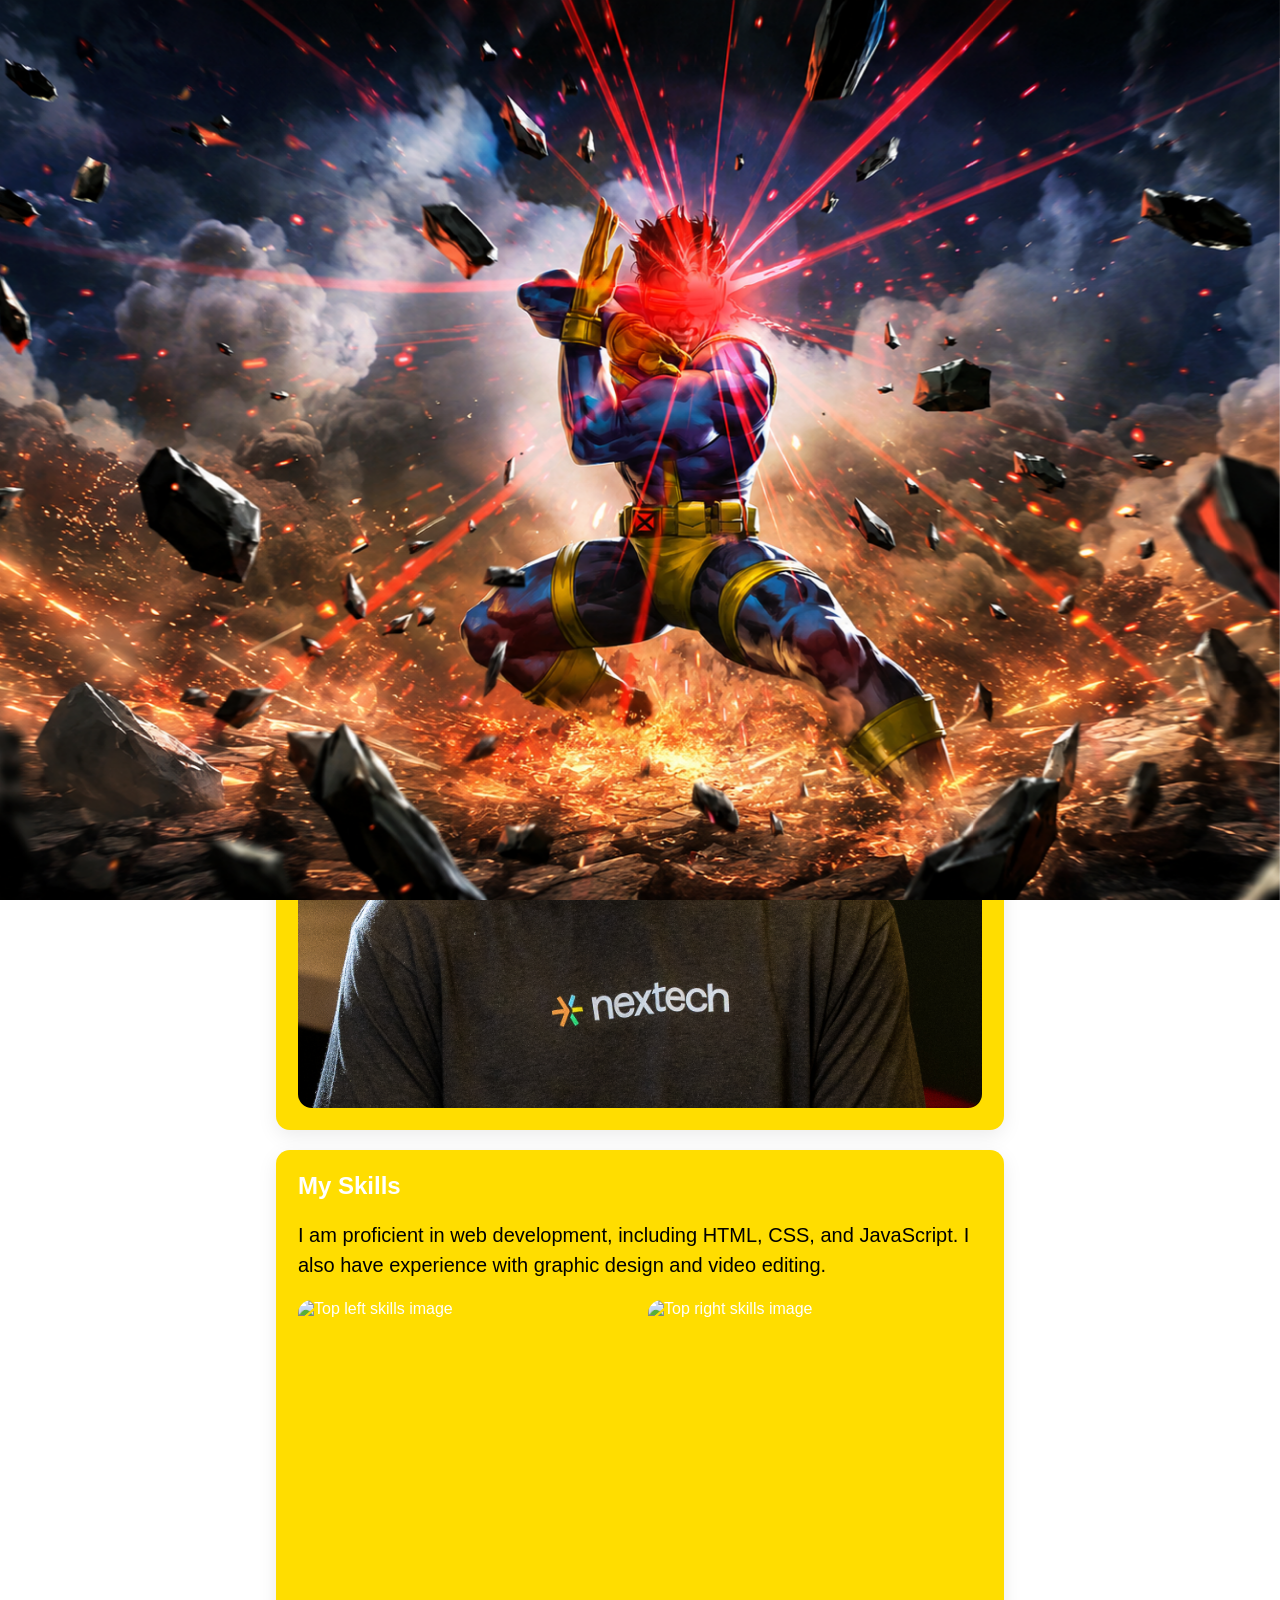
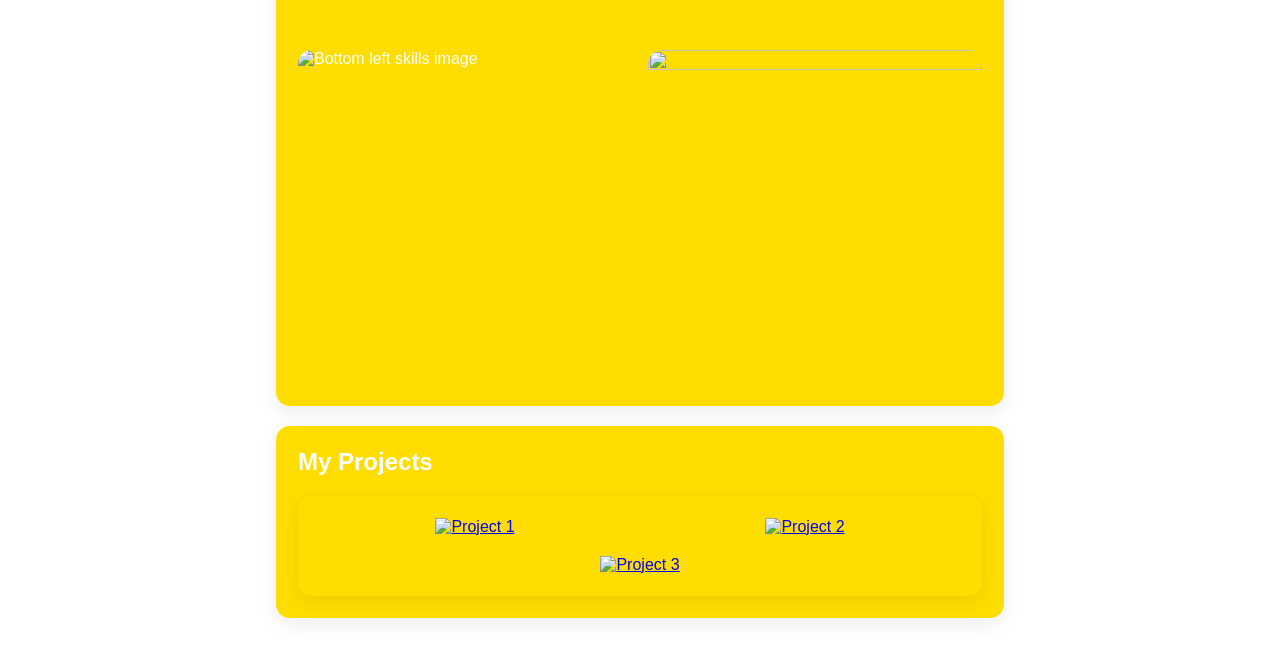
==== Portfolio/Portfolio.html @ 26cb722b "Finally Done With Portfolio" ====
<!DOCTYPE html>
<html>
<head>
  <meta charset="UTF-8">
  <meta name="viewport" content="width=device-width, initial-scale=1.0">
  <link rel="stylesheet" href="style.css">
  <title>My Portfolio</title>
</head>
<body>
  <img class="front-image" src="Cyclops2.png" alt="Cyclops cover">
  <div id="visor-hitbox"></div>
  <div id="blast"></div>
  
  <nav class="navbar">
    <a class="logo" href="javascript:location.reload()">My Portfolio</a>
    <a href="#top">Home</a>
    <a href="#about">About</a>
     <a href="#skills">Skills</a>
    <a href="#projects">Projects</a>
    <a href="Contact/team.html">Contact</a>
</nav>

  <main class="main-content">
    <section class="hero">
      <h1>Isaac Jackson</h1>
      <h1>Welcome To My Portfolio</h1>
    </section>

    <section class="content-box" id="about">
      <h2>About Me</h2>
      <p>My name is Isaac Jackson, and I am 16 years old. I attend New Tech Institute (NTI). In my free time, I enjoy playing and watching basketball. I also like cooking food and expressing my creativity through painting.</p>
      <img class="skills-image top-left" src="Isaac Jackson_1.jpg" width=500 length=600">
    </section>

    <section class="content-box" id="skills">
      <h2>My Skills</h2>
      <p>I am proficient in web development, including HTML, CSS, and JavaScript. I also have experience with graphic design and video editing.</p>
      <div class="skills-grid">
        <img class="skills-image top-left" src="https://encrypted-tbn0.gstatic.com/images?q=tbn:ANd9GcQEc9A_S6BPxCDRp5WjMFEfXrpCu1ya2OO-Lw&s=10" alt="Top left skills image">
        <img class="skills-image top-right" src="https://t4.ftcdn.net/jpg/00/75/92/23/360_F_75922336_Jz2QgNOx7dnRea9ZI6yQTDtn1vHq5ejF.jpg" alt="Top right skills image">
        <img class="skills-image bottom-left" src="https://static.vecteezy.com/system/resources/thumbnails/001/416/690/small/js-emblem-orange-shield-and-white-text-vector.jpg" alt="Bottom left skills image">
        <img class="skills-image bottom-right" src="https://cdn.freepixel.com/thumb/free-svg-a-minimalist-icon-representing-the-python-programm-th-185-python-c-os-251391.jpg">
      </div>
    </section>

     <section class="content-box" id="projects">
      <h2>My Projects</h2>
      <section class="content-box" id="projects">

  <div class="projects-grid">
    <a href="https://jamesjacksonthegoat.github.io/int-u2-project-starter-code-1/">
      <img class="project-image top-left" src="https://www.wilson.com/en-us/media/catalog/product/article_images/WTB7500ID_/WTB7500ID__b722ae318490e0f2e686864dc70fd730.png" alt="Project 1">
    </a>

    <a href="https://jamesjacksonthegoat.github.io/basketball-game-2.0/">
      <img class="project-image top-right" src="https://www.wilson.com/en-us/media/catalog/product/article_images/WTB7500ID_/WTB7500ID__b722ae318490e0f2e686864dc70fd730.png" alt="Project 2">
    </a>

    <a href="https://jamesjacksonthegoat.github.io/Game/" class="bottom-center">
      <img class="project-image" src="https://www.wilson.com/en-us/media/catalog/product/article_images/WTB7500ID_/WTB7500ID__b722ae318490e0f2e686864dc70fd730.png" alt="Project 3">

    </a>
  </div>
</section>
 </section>

  </main>
  <script src="Animation.JS"></script>
</body>
</html>
---- Portfolio/style.css ----
* {
  box-sizing: border-box;
}

body {
  margin: 0;
  font-family: Arial, sans-serif;
  color: #ffffff;
  background-image: url("https://m.media-amazon.com/images/M/MV5BZDQxZDUwM2YtOTY4MS00ODZkLWEwNGYtZGU5MzhlZjU0ODUyXkEyXkFqcGc@._V1_.jpg");
  background-size: cover;
  background-position: center;
  background-repeat: no-repeat;
  background-attachment: fixed;
}


.navbar {
  background: rgba(0, 0, 0, 0.65);
  display: flex;
  flex-wrap: wrap;
  gap: 10px;
  padding: 12px 20px;
  position: sticky;
  top: 0;
  z-index: 1000;
}

.navbar a {
  color: #ffffff;
  text-decoration: none;
  padding: 8px 12px;
}

.navbar a.logo {
  font-weight: 700;
}

.navbar a:hover {
  background: #ff0000;
  border-radius: 6px;
}

.main-content {
  max-width: 760px;
  margin: 30px auto;
  padding: 0 16px;
}

.hero {
  background: #980505;
  border-radius: 14px;
  padding: 22px;
  box-shadow: 0 6px 20px rgba(0, 0, 0, 0.08);
  text-align: center;
}

.content-box {
  background: #ffdd00;
  border-radius: 14px;
  padding: 22px;
  margin-top: 20px;
  box-shadow: 0 6px 20px rgba(0, 0, 0, 0.08);
  
}

.content-box h2,
.hero h1 {
  margin-top: 0;
}

.content-box p,
.hero p {
  margin: 0 0 16px;
  color: #000000;
  
}

.skills-grid {
  display: grid;
  grid-template-columns: repeat(2, minmax(0, 1fr));
  gap: 16px;
  margin-top: 20px;
}

.skills-image {
  width: 100%;
  aspect-ratio: 1 / 1;
  object-fit: cover;
  border-radius: 14px;
  display: block;
}

.top-left {
  grid-column: 1;
  grid-row: 1;
}

.top-right {
  grid-column: 2;
  grid-row: 1;
}

.bottom-left {
  grid-column: 1;
  grid-row: 2;
}




.bottom-right {
  grid-column: 2;
  grid-row: 2;
}

@media (max-width: 800px) {
  .navbar {
    justify-content: center;
  }

  .navbar a {
    flex: 1 1 100%;
    text-align: center;
  }

  .skills-row {
    flex-direction: column;
  }

  .skills-images {
    width: 100%;
    flex: 1 1 100%;
  }
}

.hero p,
.content-box p {
  margin: 0 0 14px;
  color: #000000;
  font-size: 20px;
  line-height: 1.5;
  font-family: 'Segoe UI', Tahoma, Geneva, Verdana, sans-serif;
  img:
  
}

.hero h1 {
  font-size: 2rem;
  margin-bottom: 12px;
}

.content-box h2 {
  font-size: 1.5rem;
}


.front-image {
  position: fixed;
  inset: 0;
  width: 100vw;
  height: 100vh;
  object-fit: cover;
  object-position: center;
  background-color: transparent;
  z-index: 99999;
  pointer-events: none;
}

#visor-hitbox {
  position: fixed;
  left: 53%;
  top: 34%;
  width: 120px;
  height: 60px;
  transform: translate(-50%, -50%);
  z-index: 100000;
  cursor: pointer;
}

#visor-hitbox::before {
  content: "";
  position: absolute;
  inset: 0;
  border-radius: 20px;
  background: rgba(255, 0, 0, 0.8);
  filter: blur(15px);
  animation: visorGlow 1.5s infinite alternate;
}

@keyframes visorGlow {
  from {
    opacity: 0.4;
    transform: scale(1);
  }

  to {
    opacity: 1;
    transform: scale(1.2);
  }
}


#blast {
  position: fixed;
  inset: 0;
  opacity: 0;
  pointer-events: none;
  z-index: 100001;
}

#blast.active {
  animation: opticBlast 1.2s ease-out forwards;
}

@keyframes opticBlast {
  0% {
    opacity: 1;
    transform: scale(0);
    background:
      radial-gradient(
        circle,
        white 0%,
        white 5%,
        #ff6666 15%,
        red 35%,
        transparent 80%
      );
  }

  100% {
    opacity: 1;
    transform: scale(10);
    background:
      radial-gradient(
        circle,
        white 0%,
        white 5%,
        #ff6666 15%,
        red 35%,
        transparent 80%
      );
  }
}

.projects-grid {
  display: grid;
  grid-template-columns: 1fr 1fr;
  gap: 20px;
  justify-items: center;
}

.project-image {
  width: 150px;
  height: 150px;
  object-fit: contain;
}

.bottom-center {
  grid-column: 1 / span 2;
}
html {
    scroll-behavior: smooth;
}
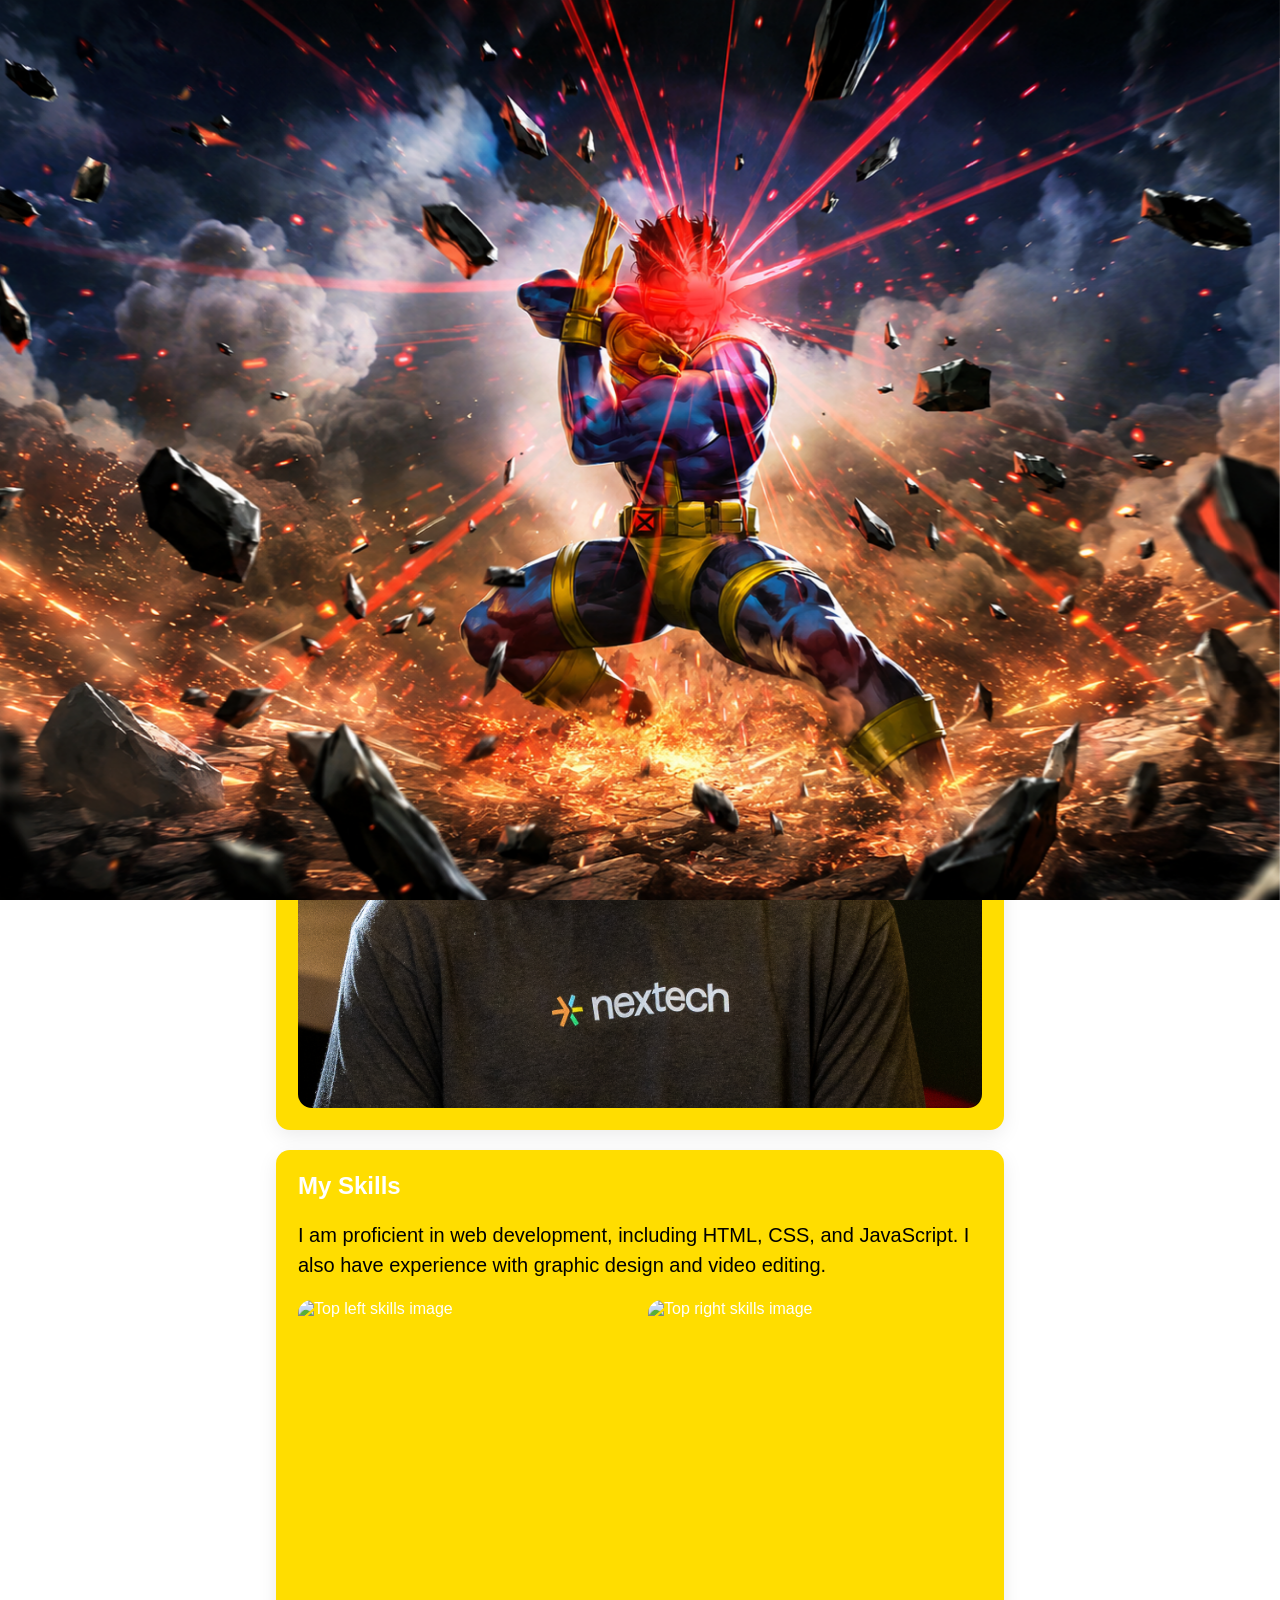
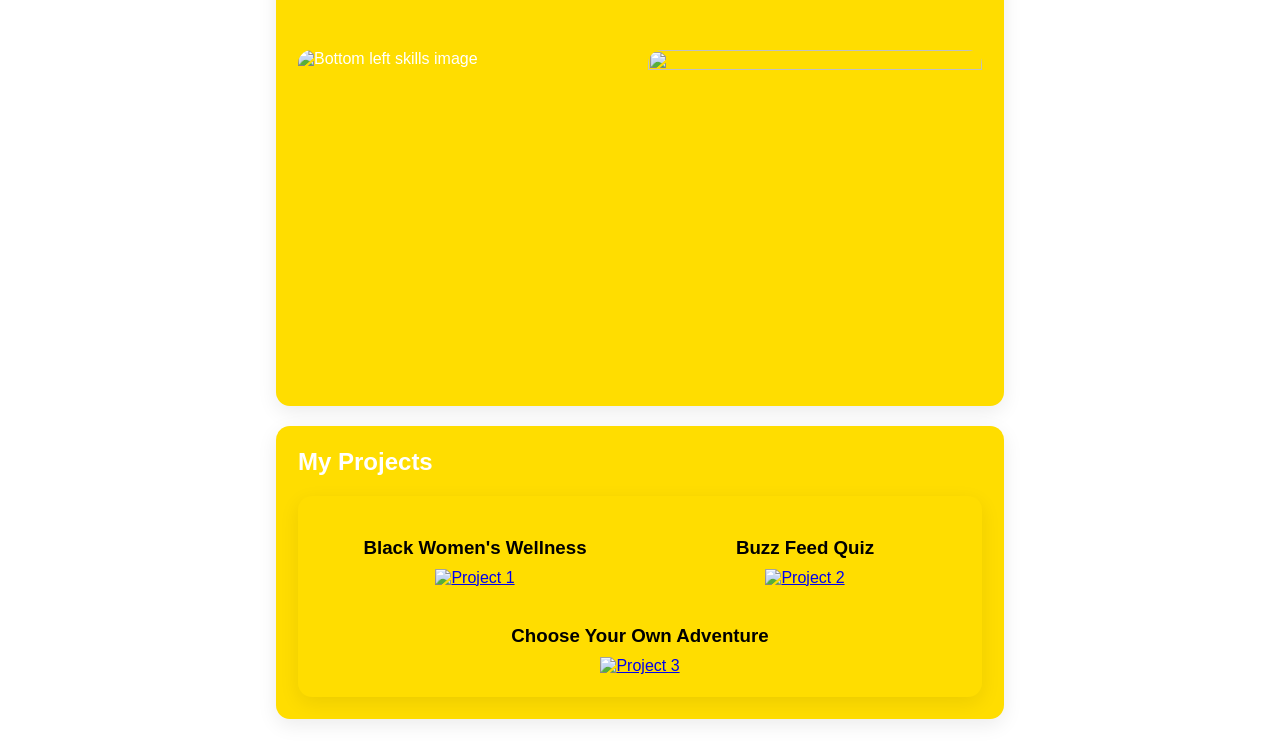
==== commit e620771b: "Saved" ====
--- a/Portfolio/Portfolio.html
+++ b/Portfolio/Portfolio.html
@@ -10,6 +10,7 @@
   <img class="front-image" src="Cyclops2.png" alt="Cyclops cover">
   <div id="visor-hitbox"></div>
   <div id="blast"></div>
+  
   
   <nav class="navbar">
     <a class="logo" href="javascript:location.reload()">My Portfolio</a>
@@ -48,18 +49,36 @@
       <section class="content-box" id="projects">
 
   <div class="projects-grid">
-    <a href="https://jamesjacksonthegoat.github.io/int-u2-project-starter-code-1/">
-      <img class="project-image top-left" src="https://www.wilson.com/en-us/media/catalog/product/article_images/WTB7500ID_/WTB7500ID__b722ae318490e0f2e686864dc70fd730.png" alt="Project 1">
-    </a>
 
-    <a href="https://jamesjacksonthegoat.github.io/basketball-game-2.0/">
-      <img class="project-image top-right" src="https://www.wilson.com/en-us/media/catalog/product/article_images/WTB7500ID_/WTB7500ID__b722ae318490e0f2e686864dc70fd730.png" alt="Project 2">
-    </a>
+    <div class="project-card top-left">
+        <h3>Black Women's Wellness</h3>
+        <a href="https://jamesjacksonthegoat.github.io/int-u2-project-starter-code-1/">
+            <img class="project-image"
+                 src="https://www.wilson.com/en-us/media/catalog/product/article_images/WTB7500ID_/WTB7500ID__b722ae318490e0f2e686864dc70fd730.png"
+                 alt="Project 1">
+        </a>
+    </div>
 
-    <a href="https://jamesjacksonthegoat.github.io/Game/" class="bottom-center">
-      <img class="project-image" src="https://www.wilson.com/en-us/media/catalog/product/article_images/WTB7500ID_/WTB7500ID__b722ae318490e0f2e686864dc70fd730.png" alt="Project 3">
+    <div class="project-card top-right">
+        <h3>Buzz Feed Quiz</h3>
+        <a href="https://jamesjacksonthegoat.github.io/basketball-game-2.0/">
+            <img class="project-image"
+                 src="https://www.wilson.com/en-us/media/catalog/product/article_images/WTB7500ID_/WTB7500ID__b722ae318490e0f2e686864dc70fd730.png"
+                 alt="Project 2">
+        </a>
+    </div>
 
-    </a>
+    <div class="project-card bottom-center">
+        <h3>Choose Your Own Adventure</h3>
+        <a href="https://jamesjacksonthegoat.github.io/Game/">
+            <img class="project-image"
+                 src="https://www.wilson.com/en-us/media/catalog/product/article_images/WTB7500ID_/WTB7500ID__b722ae318490e0f2e686864dc70fd730.png"
+                 alt="Project 3">
+        </a>
+    </div>
+
+</div>
+
   </div>
 </section>
  </section>
--- a/Portfolio/style.css
+++ b/Portfolio/style.css
@@ -260,4 +260,20 @@
 }
 html {
     scroll-behavior: smooth;
+}
+
+.projects-grid {
+    display: grid;
+    grid-template-columns: 1fr 1fr;
+    gap: 20px;
+    justify-items: center;
+}
+
+.project-card {
+    text-align: center;
+}
+
+.project-card h3 {
+    margin-bottom: 10px;
+    color: black;
 }
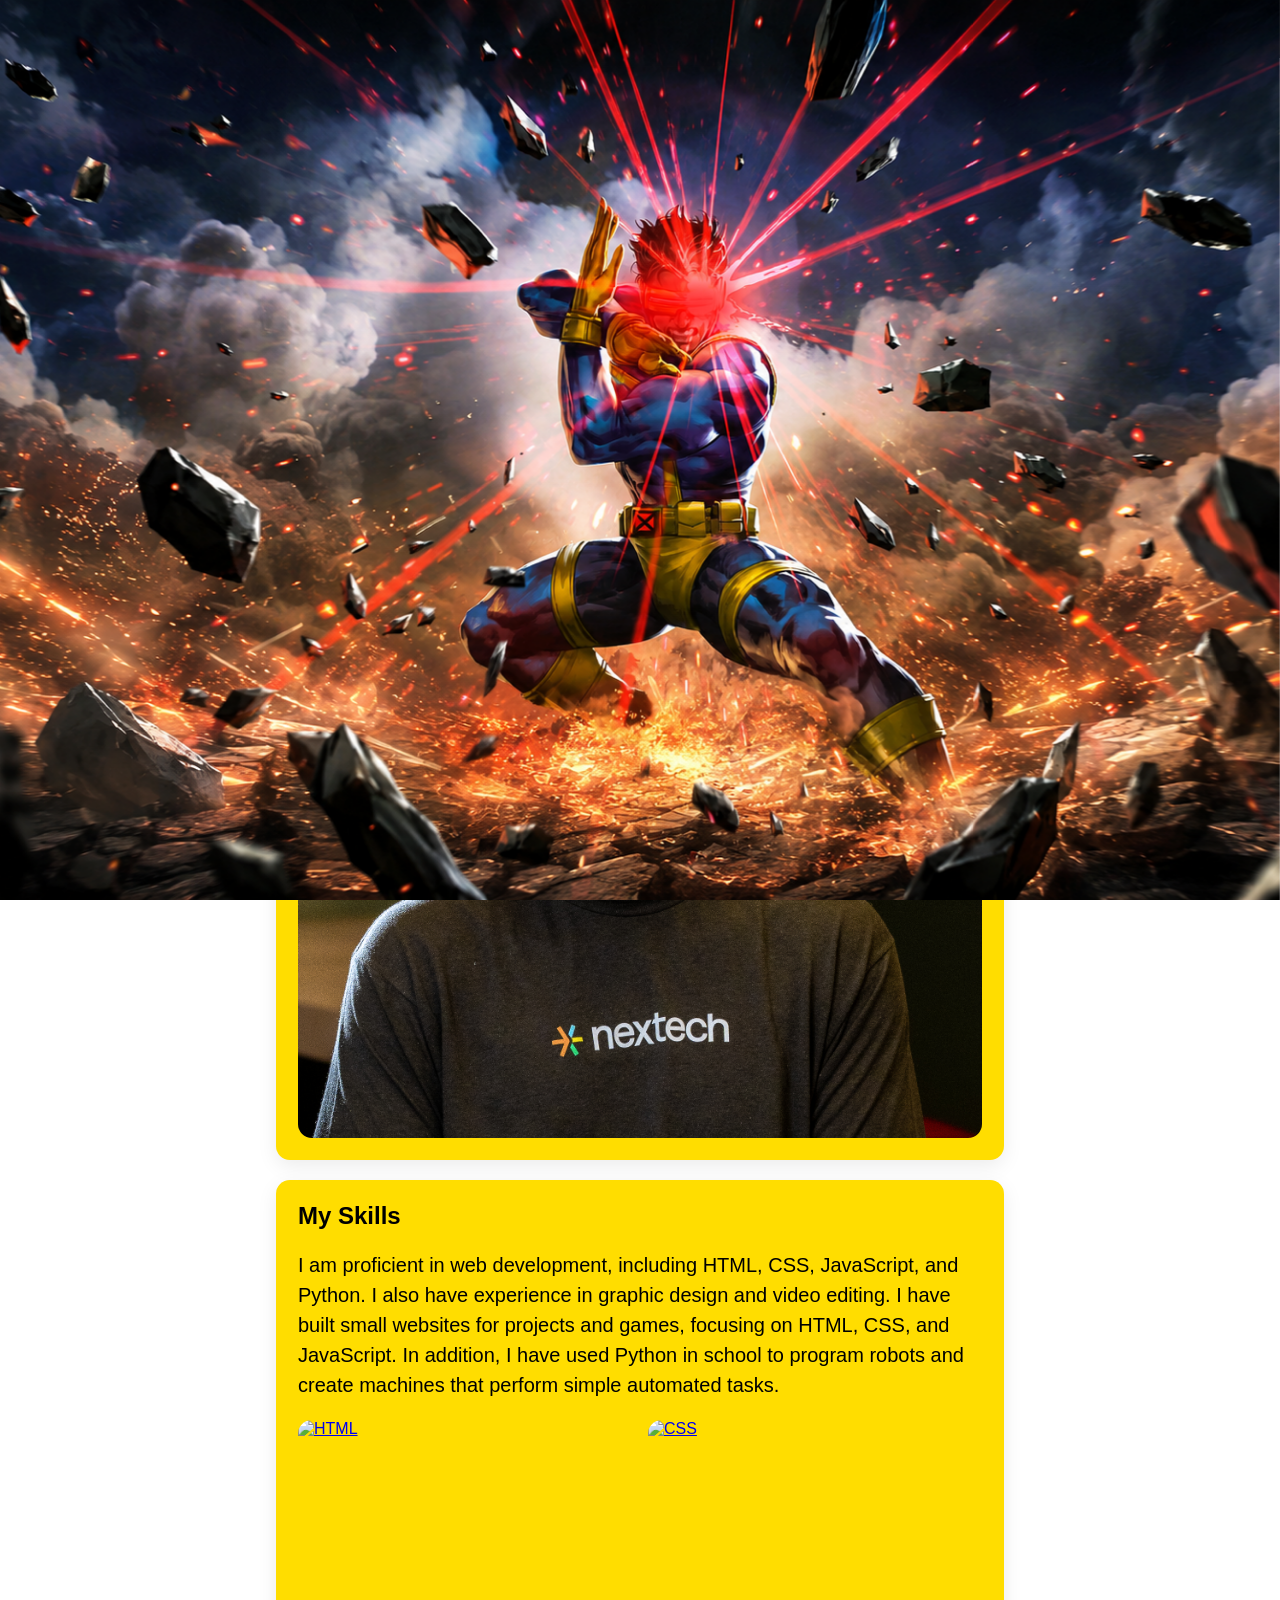
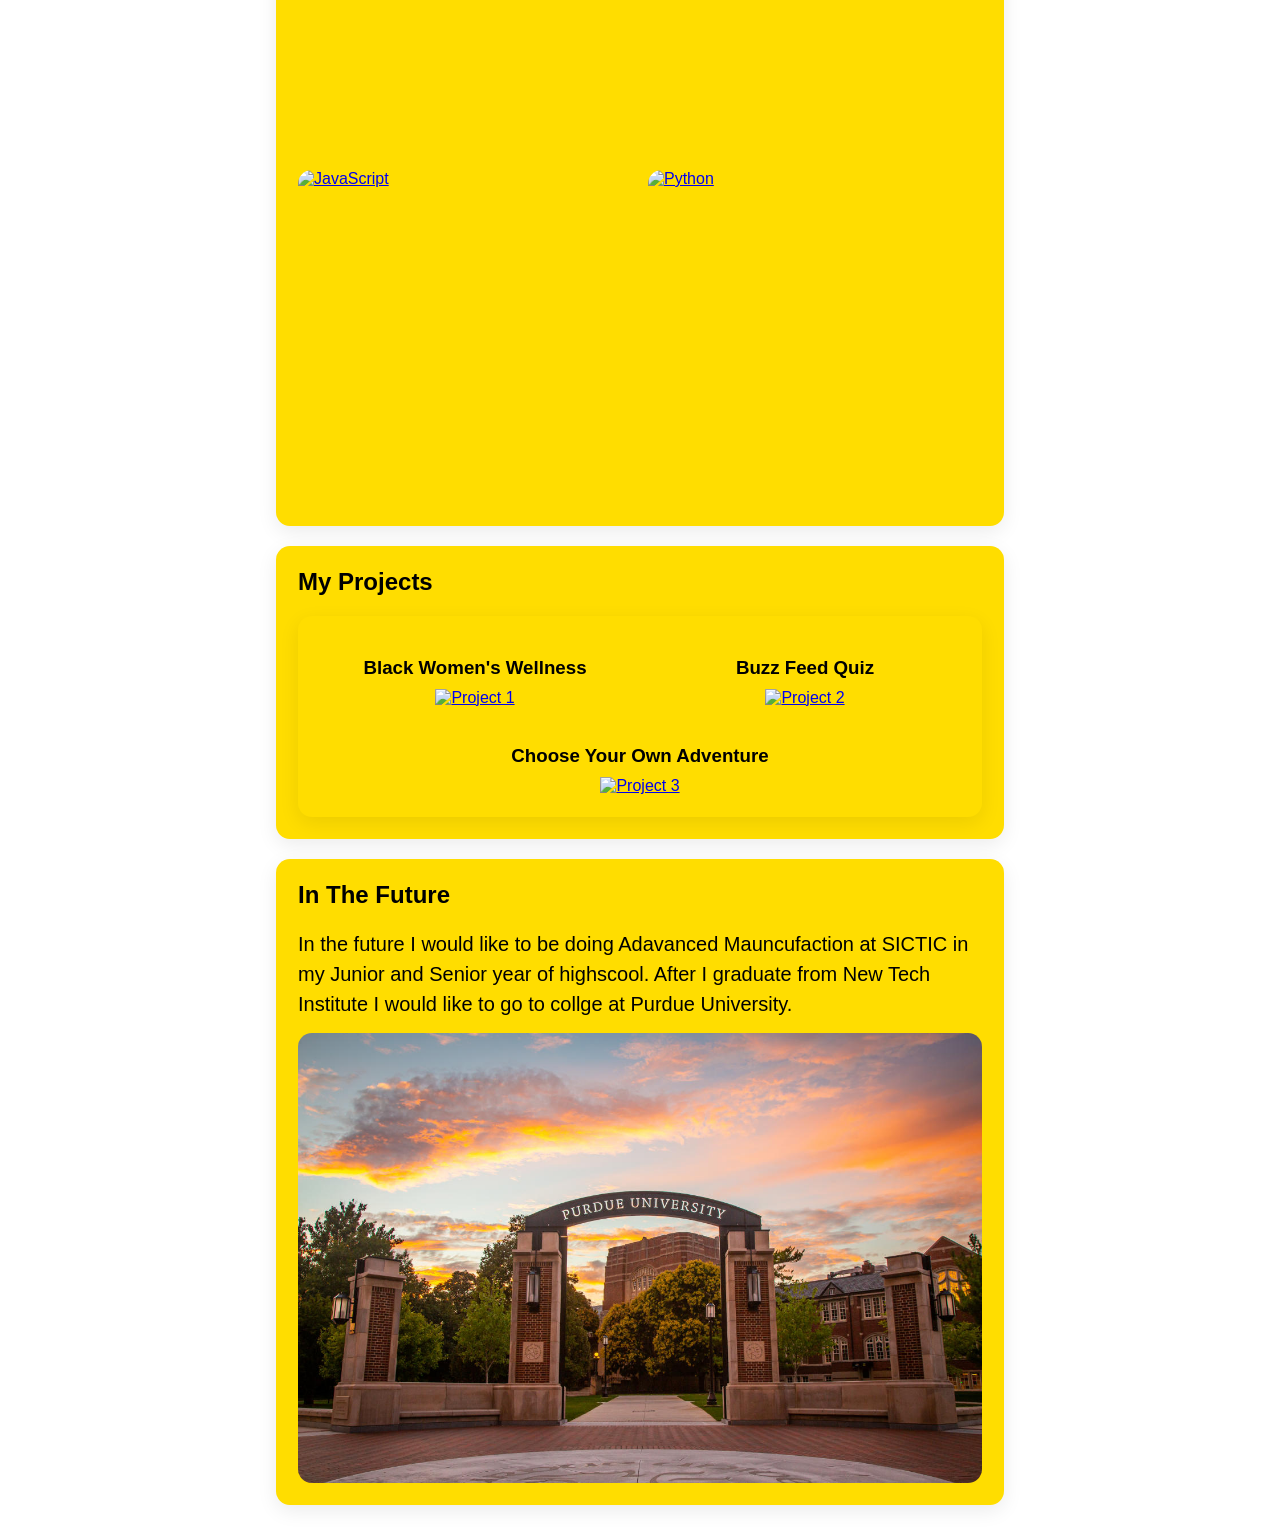
==== commit 71d9f020: "svaed" ====
--- a/Portfolio/Portfolio.html
+++ b/Portfolio/Portfolio.html
@@ -18,6 +18,7 @@
     <a href="#about">About</a>
      <a href="#skills">Skills</a>
     <a href="#projects">Projects</a>
+    <a href="#future">Future</a>
     <a href="Contact/team.html">Contact</a>
 </nav>
 
@@ -29,20 +30,48 @@
 
     <section class="content-box" id="about">
       <h2>About Me</h2>
-      <p>My name is Isaac Jackson, and I am 16 years old. I attend New Tech Institute (NTI). In my free time, I enjoy playing and watching basketball. I also like cooking food and expressing my creativity through painting.</p>
+      <p>My name is Isaac Jackson, and I am 16 years old. I attend New Tech Institute (NTI). In my free time, I enjoy playing and watching basketball. I also like cooking and expressing my creativity through making YouTube videos and Painting</p>
       <img class="skills-image top-left" src="Isaac Jackson_1.jpg" width=500 length=600">
     </section>
 
-    <section class="content-box" id="skills">
-      <h2>My Skills</h2>
-      <p>I am proficient in web development, including HTML, CSS, and JavaScript. I also have experience with graphic design and video editing.</p>
-      <div class="skills-grid">
-        <img class="skills-image top-left" src="https://encrypted-tbn0.gstatic.com/images?q=tbn:ANd9GcQEc9A_S6BPxCDRp5WjMFEfXrpCu1ya2OO-Lw&s=10" alt="Top left skills image">
-        <img class="skills-image top-right" src="https://t4.ftcdn.net/jpg/00/75/92/23/360_F_75922336_Jz2QgNOx7dnRea9ZI6yQTDtn1vHq5ejF.jpg" alt="Top right skills image">
-        <img class="skills-image bottom-left" src="https://static.vecteezy.com/system/resources/thumbnails/001/416/690/small/js-emblem-orange-shield-and-white-text-vector.jpg" alt="Bottom left skills image">
-        <img class="skills-image bottom-right" src="https://cdn.freepixel.com/thumb/free-svg-a-minimalist-icon-representing-the-python-programm-th-185-python-c-os-251391.jpg">
-      </div>
-    </section>
+   <section class="content-box" id="skills">
+  <h2>My Skills</h2>
+  <p>
+    I am proficient in web development, including HTML, CSS, JavaScript, and Python. I also have experience in graphic design and video editing. I have built small websites for projects and games, focusing on HTML, CSS, and JavaScript. In addition, I have used Python in school to program robots and create machines that perform simple automated tasks.
+  </p>
+
+  <div class="skills-grid">
+
+    <a href="https://www.w3schools.com/html/tryit.asp?filename=tryhtml_default"
+       target="_blank">
+      <img class="skills-image top-left"
+           src="https://encrypted-tbn0.gstatic.com/images?q=tbn:ANd9GcQEc9A_S6BPxCDRp5WjMFEfXrpCu1ya2OO-Lw&s=10"
+           alt="HTML">
+    </a>
+
+    <a href="https://www.w3schools.com/css/tryit.asp?filename=trycss_default"
+       target="_blank">
+      <img class="skills-image top-right"
+           src="https://t4.ftcdn.net/jpg/00/75/92/23/360_F_75922336_Jz2QgNOx7dnRea9ZI6yQTDtn1vHq5ejF.jpg"
+           alt="CSS">
+    </a>
+
+    <a href="https://www.w3schools.com/js/tryit.asp?filename=tryjs_myfirst"
+       target="_blank">
+      <img class="skills-image bottom-left"
+           src="https://static.vecteezy.com/system/resources/thumbnails/001/416/690/small/js-emblem-orange-shield-and-white-text-vector.jpg"
+           alt="JavaScript">
+    </a>
+
+    <a href="https://www.w3schools.com/python/trypython.asp?filename=demo_default"
+       target="_blank">
+      <img class="skills-image bottom-right"
+           src="https://cdn.freepixel.com/thumb/free-svg-a-minimalist-icon-representing-the-python-programm-th-185-python-c-os-251391.jpg"
+           alt="Python">
+    </a>
+
+  </div>
+</section>
 
      <section class="content-box" id="projects">
       <h2>My Projects</h2>
@@ -76,12 +105,17 @@
                  alt="Project 3">
         </a>
     </div>
-
-</div>
-
+  </div>
   </div>
 </section>
  </section>
+
+ <section class="content-box" id="future">
+      <h2>In The Future</h2>
+      <p>In the future I would like to be doing Adavanced Mauncufaction at SICTIC in my Junior and Senior year of highscool. After I graduate from New Tech Institute I would like to go to collge at Purdue University.</p>
+        <img class="Purdue" src="Purdue.jpg" alt="Purdue Image">
+
+    </section>
 
   </main>
   <script src="Animation.JS"></script>
--- a/Portfolio/style.css
+++ b/Portfolio/style.css
@@ -44,10 +44,11 @@
   max-width: 760px;
   margin: 30px auto;
   padding: 0 16px;
+  color: #000000;
 }
 
 .hero {
-  background: #980505;
+  background: #ffdd00;
   border-radius: 14px;
   padding: 22px;
   box-shadow: 0 6px 20px rgba(0, 0, 0, 0.08);
@@ -80,6 +81,15 @@
   grid-template-columns: repeat(2, minmax(0, 1fr));
   gap: 16px;
   margin-top: 20px;
+}
+
+
+.skills-grid * {
+  transition: 0.3s ease;
+}
+
+.skills-grid *:hover {
+  transform: scale(1.05);
 }
 
 .skills-image {
@@ -276,4 +286,14 @@
 .project-card h3 {
     margin-bottom: 10px;
     color: black;
+}
+
+.Purdue {
+  width: 100%;
+  height: 450px;
+  aspect-ratio: 1 / 1;
+  object-fit: cover;
+  border-radius: 14px;
+  display: block;
+  margin: auto;
 }
